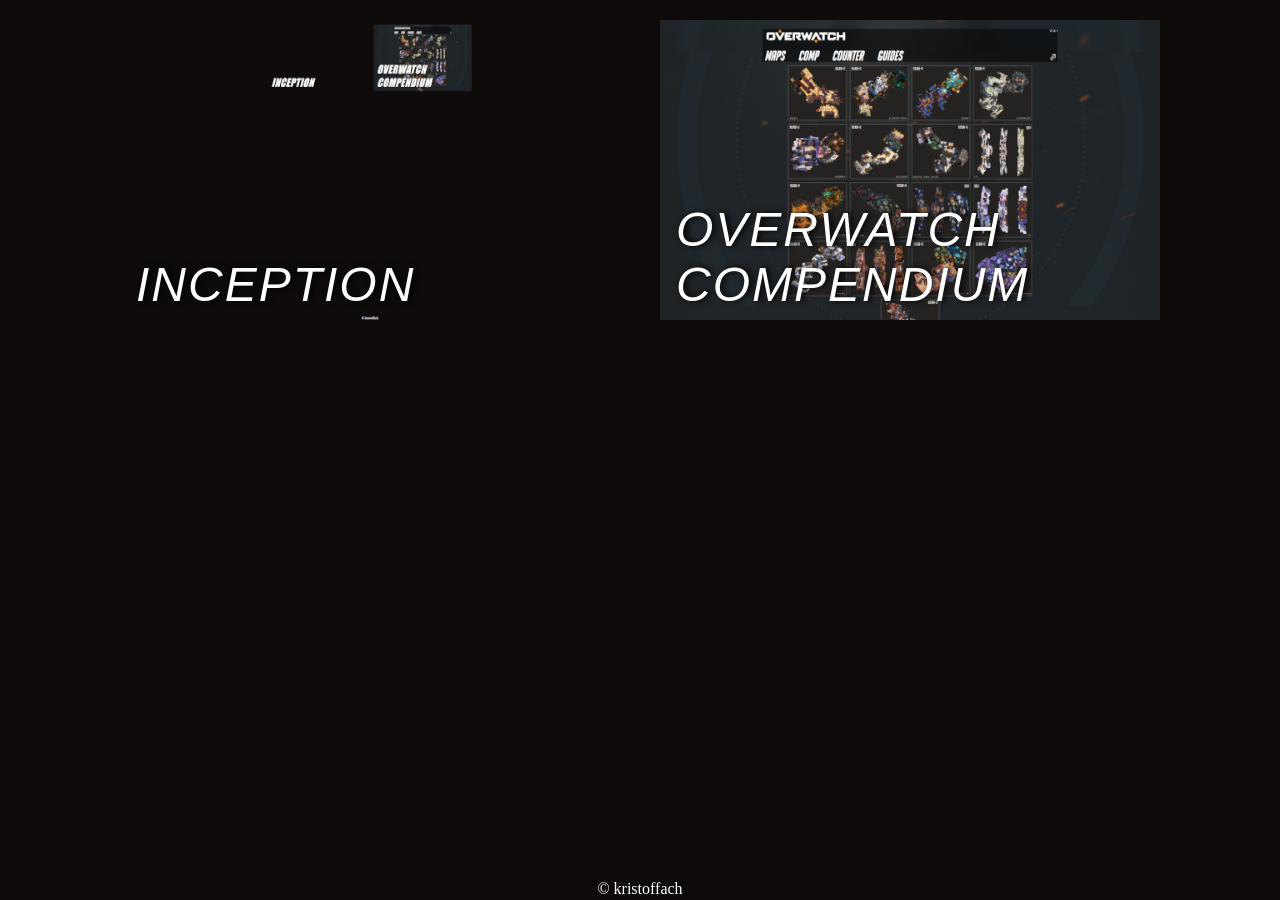
==== index.html @ fc9e15f9 "added owcompendium link to main html and styled it better" ====
<!DOCTYPE html>
<html lang="en">
<head>
    <meta charset="utf-8">
    <meta http-equiv="X-UA-Compatible" content="IE=edge">
    <meta name="viewport" content="width=device-width, initial-scale=1">
    <title>link collection</title>
    <link rel="stylesheet" type="text/css" href="assets/css/styles.css" />
		<script src="https://ajax.googleapis.com/ajax/libs/jquery/3.3.1/jquery.min.js"></script>
</head>
<body>
  <header>
		<div>
			<nav>
				<ul>
					<li>home</li>
					<li>about</li>
					<li>home</li>
				</ul>
			</nav>
		</div>
  </header>
  <div id="content">
		<div>
			<a href="#">
				<img src="assets/img/inception.png">
				<p>Inception</p>
			</a>
		</div>
		<div>
			<a href="owcompendium/">
				<img src="assets/img/owcompendium.png">
				<p>Overwatch compendium</p>
	  	</a>
		</div>
	</div>
  <footer>
    <div class="container text-center">
      <p>&copy; kristoffach</p>
    </div>
  </footer>
</body>
</html>
---- assets/css/styles.css ----
* {
  margin: 0;
  padding: 0;
}

body {
  background-color: #0f0b0b;

}

a {
  color: #fff;
}

p {
  color: #fff;
}

header {
  display: none;
}

footer {
  width: 100%;
  position: absolute;
  height: 20px;
  bottom: 0;
  text-align: center;
}

#content {
  display: flex;
  justify-content: center;
  flex-flow: wrap;
}

#content div {
  position: relative;
  margin: 20px;
  width: 500px;
  height: 300px;
}

#content div a img {
  height: 300px;
  width: 500px;
}

#content div a p {
  position: absolute;
  bottom: 8px;
  left: 16px;
  font-family: Impact, Charcoal, sans-serif;
  letter-spacing: 2px;
  word-spacing: 2px;
  font-weight: 400;
  text-decoration: none;
  font-style: italic;
  text-transform: uppercase;
  font-size: 3em;
  text-shadow: 3px 0px 6px #000;
}
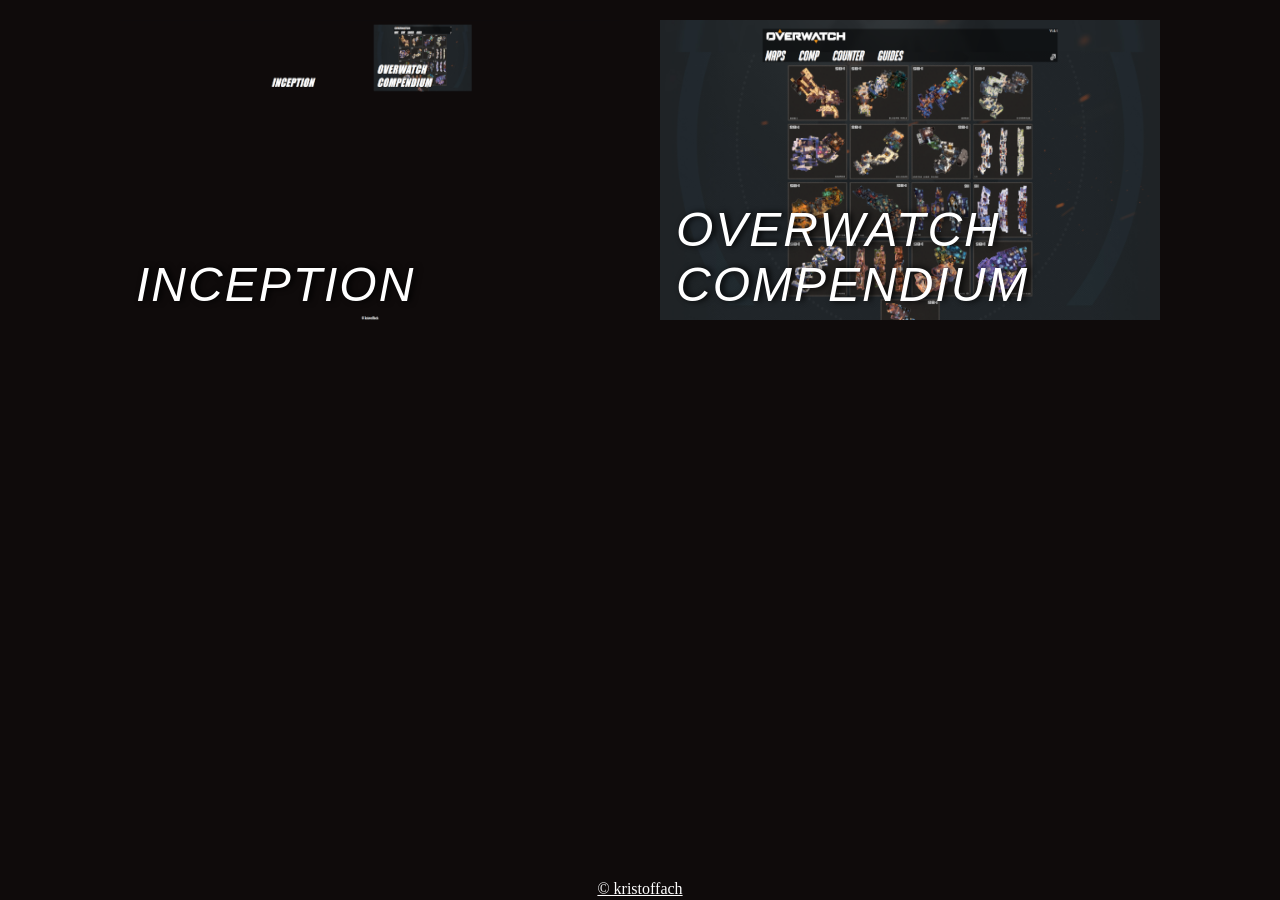
==== commit ad231c36: "fixed cr msg" ====
--- a/index.html
+++ b/index.html
@@ -36,7 +36,7 @@
 	</div>
   <footer>
     <div class="container text-center">
-      <p>&copy; kristoffach</p>
+      <a href="http://github.com/kristoffach/web">&copy; kristoffach</a>
     </div>
   </footer>
 </body>
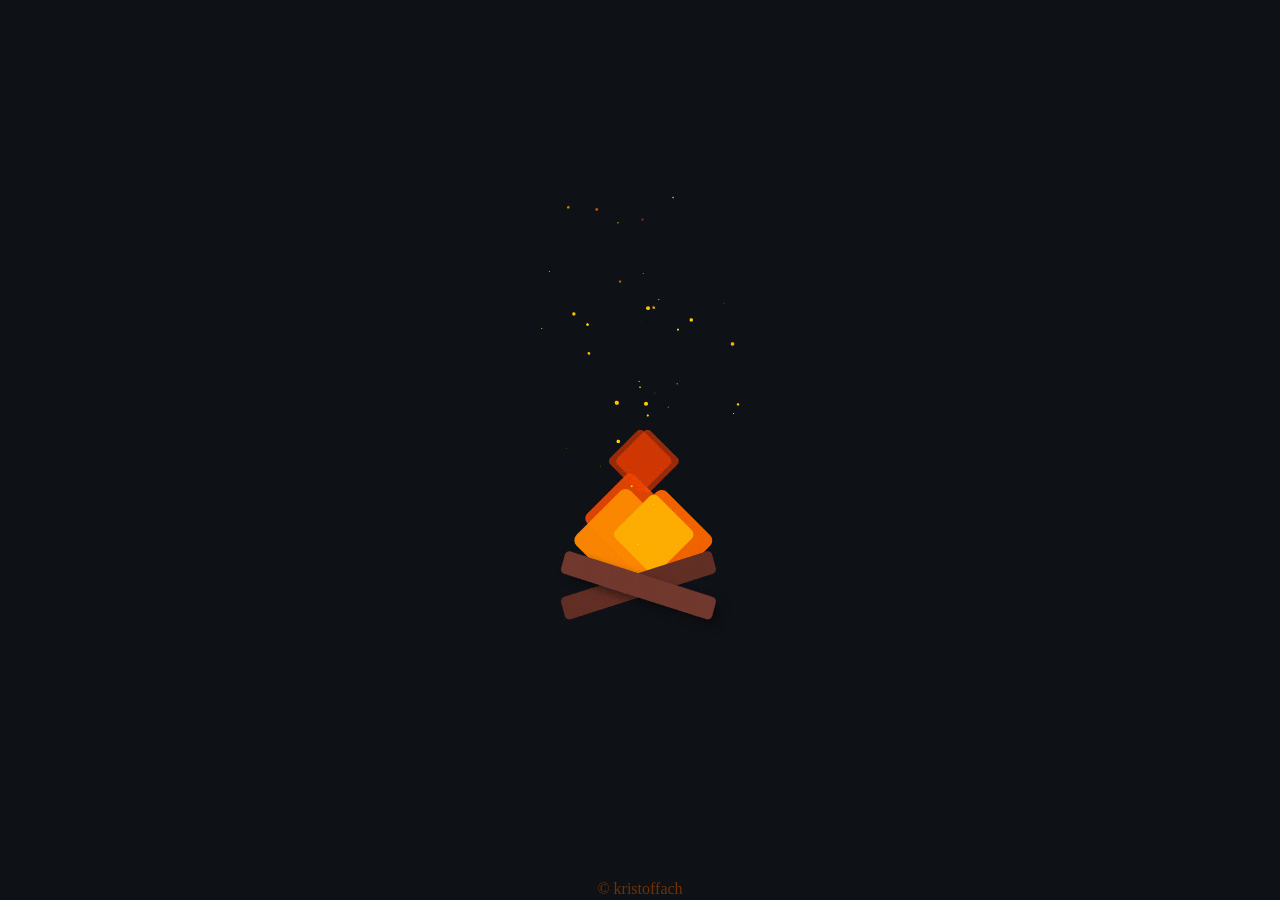
==== commit 70c0f00e: "Branch init" ====
--- a/index.html
+++ b/index.html
@@ -20,11 +20,12 @@
 			</nav>
 		</div>
   </header>
-  <div id="content">
+  <!-- <div id="content">
 		<div>
+    600x800
 			<a href="#">
 				<img src="assets/img/inception.png">
-				<p>Inception</p>
+				<p>Inceptions</p>
 			</a>
 		</div>
 		<div>
@@ -33,7 +34,10 @@
 				<p>Overwatch compendium</p>
 	  	</a>
 		</div>
-	</div>
+	</div> -->
+  <div id="bonfire">
+    <img src="assets/img/bonfire.gif">
+  </div>
   <footer>
     <div class="container text-center">
       <a href="http://github.com/kristoffach/web">&copy; kristoffach</a>
--- a/assets/css/styles.css
+++ b/assets/css/styles.css
@@ -4,7 +4,7 @@
 }
 
 body {
-  background-color: #0f0b0b;
+  background-color: #0e1217;
 
 }
 
@@ -28,6 +28,11 @@
   text-align: center;
 }
 
+footer a {
+  text-decoration: none;
+  color: #713100;
+}
+
 #content {
   display: flex;
   justify-content: center;
@@ -48,8 +53,9 @@
 
 #content div a p {
   position: absolute;
-  bottom: 8px;
-  left: 16px;
+  bottom: 0;
+  margin: 10px;
+  width: 480px;
   font-family: Impact, Charcoal, sans-serif;
   letter-spacing: 2px;
   word-spacing: 2px;
@@ -58,5 +64,16 @@
   font-style: italic;
   text-transform: uppercase;
   font-size: 3em;
-  text-shadow: 3px 0px 6px #000;
+  background-color: rgba(0, 0, 0, 0.5);
 }
+
+#bonfire {
+  position: absolute;
+  top: 50%;
+  left: 50%;
+  -webkit-transform: translate(-50%, -50%);
+	-moz-transform: translate(-50%, -50%);
+	-ms-transform: translate(-50%, -50%);
+	-o-transform: translate(-50%, -50%);
+	transform: translate(-50%, -50%);
+}
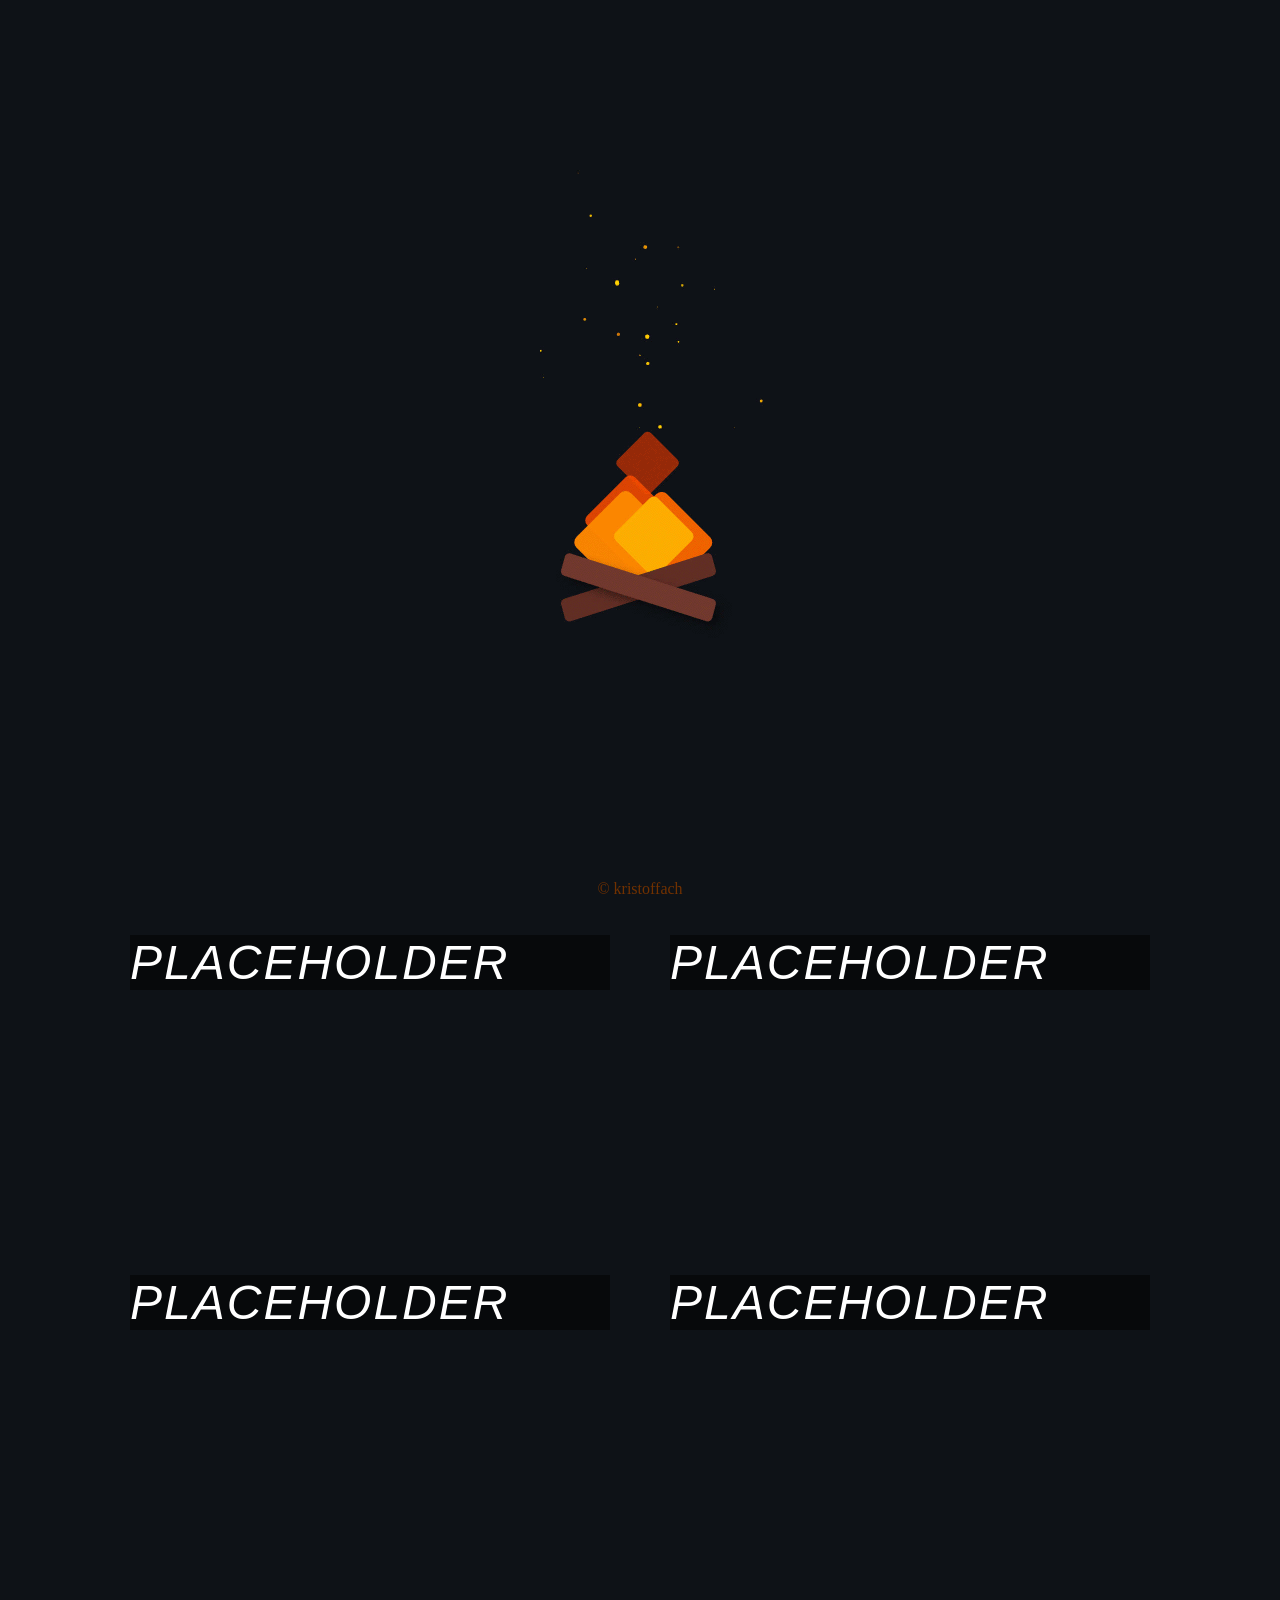
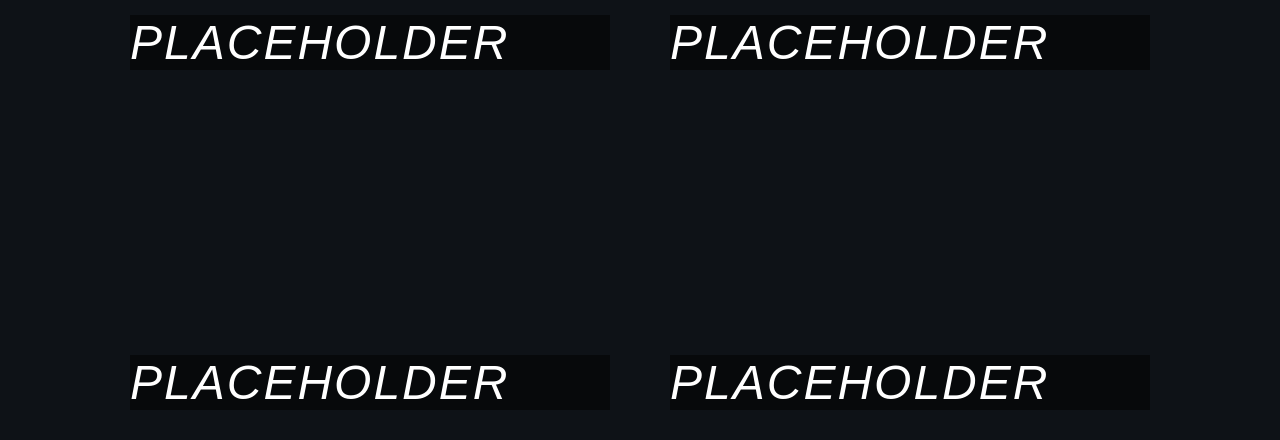
==== commit 557c2177: "Final commit to new splash screen" ====
--- a/index.html
+++ b/index.html
@@ -6,7 +6,8 @@
     <meta name="viewport" content="width=device-width, initial-scale=1">
     <title>link collection</title>
     <link rel="stylesheet" type="text/css" href="assets/css/styles.css" />
-		<script src="https://ajax.googleapis.com/ajax/libs/jquery/3.3.1/jquery.min.js"></script>
+		<script type="text/javascript" src="https://ajax.googleapis.com/ajax/libs/jquery/3.3.1/jquery.min.js"></script>
+    <script type="text/javascript" src="assets/js/main.js"></script>
 </head>
 <body>
   <header>
@@ -20,23 +21,84 @@
 			</nav>
 		</div>
   </header>
-  <!-- <div id="content">
-		<div>
-    600x800
-			<a href="#">
-				<img src="assets/img/inception.png">
-				<p>Inceptions</p>
-			</a>
-		</div>
-		<div>
+  <div id="content">
+    <div>
 			<a href="owcompendium/">
 				<img src="assets/img/owcompendium.png">
 				<p>Overwatch compendium</p>
 	  	</a>
 		</div>
-	</div> -->
+    <div>
+			<a href="owcompendium/">
+				<img src="assets/img/empty.png">
+				<p>Placeholder</p>
+	  	</a>
+		</div>
+    <div>
+      <a href="owcompendium/">
+        <img src="assets/img/empty.png">
+        <p>Placeholder</p>
+      </a>
+    </div>
+    <div>
+      <a href="owcompendium/">
+        <img src="assets/img/empty.png">
+        <p>Placeholder</p>
+      </a>
+    </div>
+    <div>
+      <a href="owcompendium/">
+        <img src="assets/img/empty.png">
+        <p>Placeholder</p>
+      </a>
+    </div>
+    <div>
+      <a href="owcompendium/">
+        <img src="assets/img/empty.png">
+        <p>Placeholder</p>
+      </a>
+    </div>
+    <div>
+			<a href="owcompendium/">
+				<img src="assets/img/empty.png">
+				<p>Placeholder</p>
+	  	</a>
+		</div>
+    <div>
+      <a href="owcompendium/">
+        <img src="assets/img/empty.png">
+        <p>Placeholder</p>
+      </a>
+    </div>
+    <div>
+      <a href="owcompendium/">
+        <img src="assets/img/empty.png">
+        <p>Placeholder</p>
+      </a>
+    </div>
+    <div>
+			<a href="owcompendium/">
+				<img src="assets/img/empty.png">
+				<p>Placeholder</p>
+	  	</a>
+		</div>
+    <div>
+      <a href="owcompendium/">
+        <img src="assets/img/empty.png">
+        <p>Placeholder</p>
+      </a>
+    </div>
+    <div>
+      <a href="owcompendium/">
+        <img src="assets/img/empty.png">
+        <p>Placeholder</p>
+      </a>
+    </div>
+
+	</div>
+  <!-- Splash page -->
   <div id="bonfire">
-    <img src="assets/img/bonfire.gif">
+    <img src="assets/img/bonfire.gif" alt="Click to continue">
   </div>
   <footer>
     <div class="container text-center">
--- a/assets/css/styles.css
+++ b/assets/css/styles.css
@@ -5,7 +5,8 @@
 
 body {
   background-color: #0e1217;
-
+  width: 100%;
+  height: 100vh;
 }
 
 a {
@@ -68,12 +69,20 @@
 }
 
 #bonfire {
+  background-color: #0e1217;
   position: absolute;
-  top: 50%;
-  left: 50%;
-  -webkit-transform: translate(-50%, -50%);
-	-moz-transform: translate(-50%, -50%);
-	-ms-transform: translate(-50%, -50%);
-	-o-transform: translate(-50%, -50%);
-	transform: translate(-50%, -50%);
+  top: 0;
+  left: 0;
+  width: 100%;
+  height: 100vh;
+
 }
+
+#bonfire img {
+  position: absolute;
+  margin: auto;
+  top: 0;
+  left: 0;
+  right: 0;
+  bottom: 0;
+}
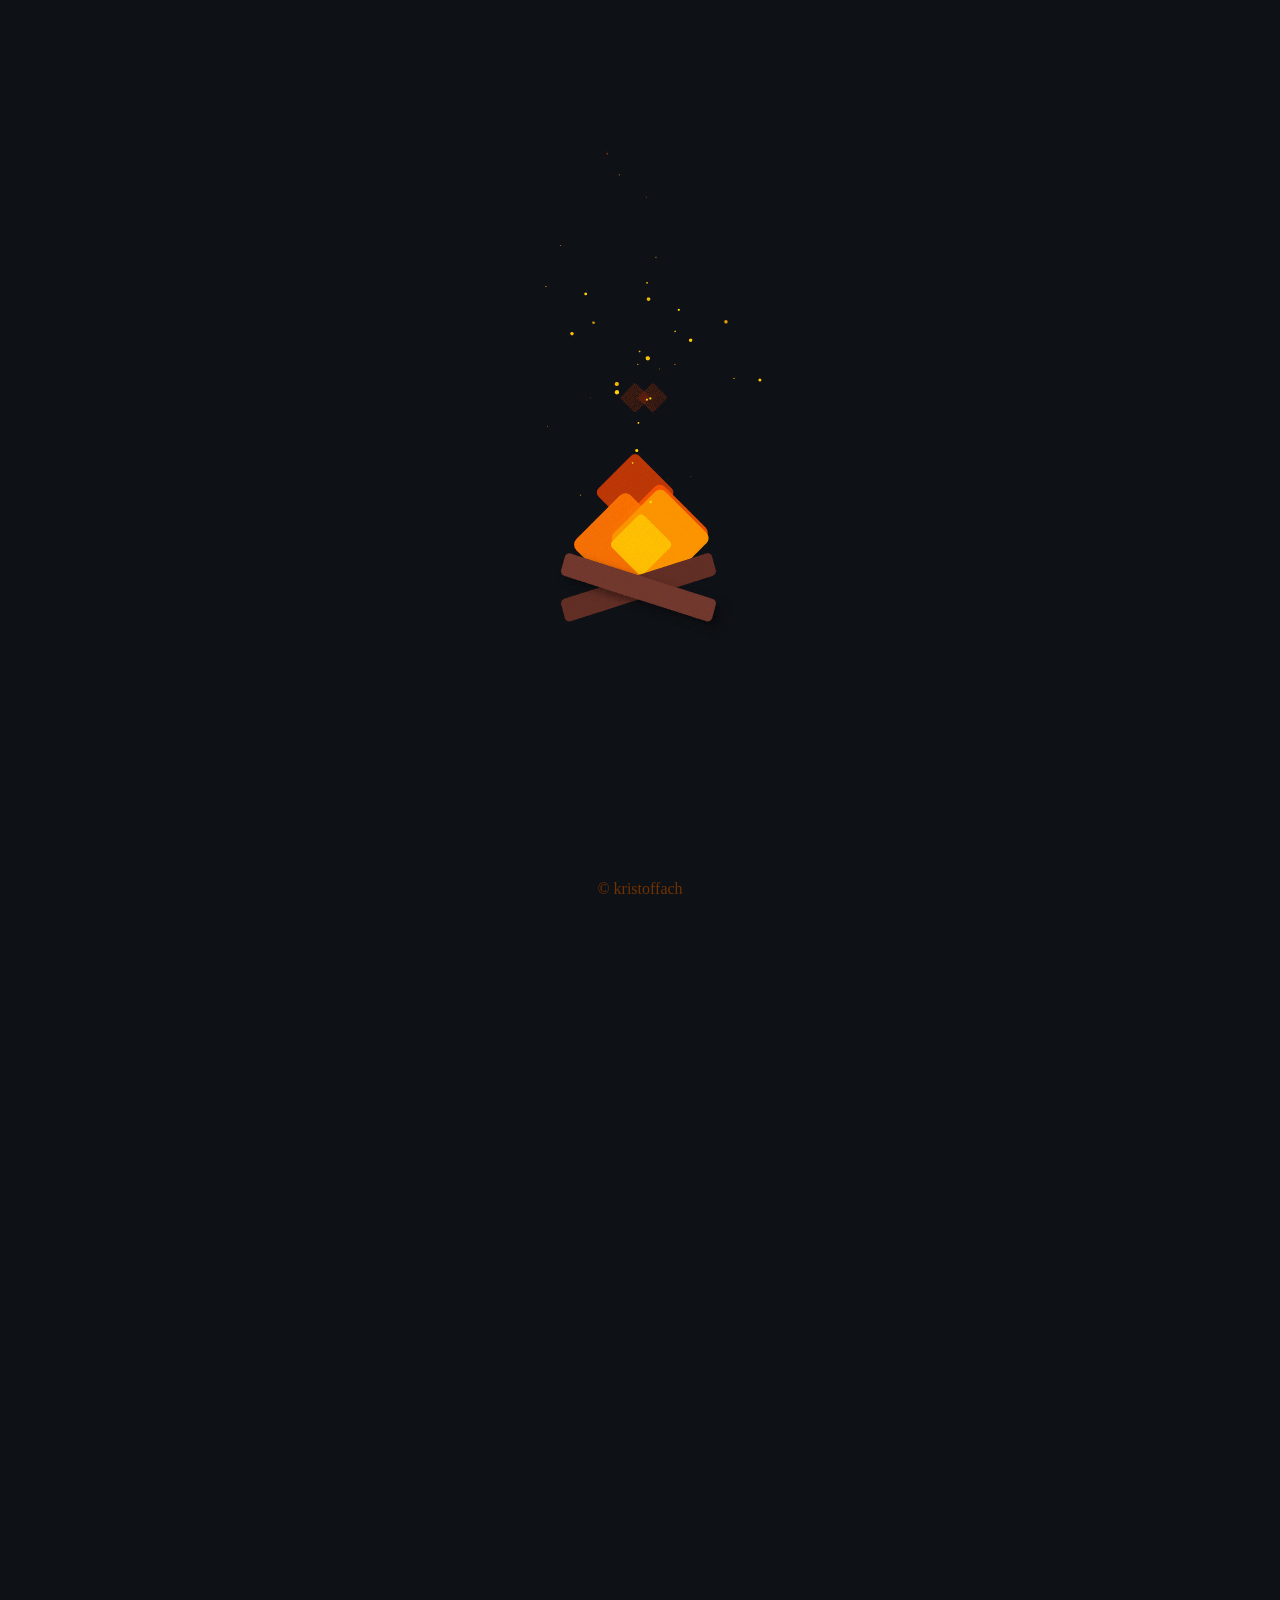
==== commit c3649507: "Fixed url duplication" ====
--- a/index.html
+++ b/index.html
@@ -29,72 +29,53 @@
 	  	</a>
 		</div>
     <div>
-			<a href="owcompendium/">
+			<a href="#">
 				<img src="assets/img/empty.png">
-				<p>Placeholder</p>
+				<p></p>
 	  	</a>
 		</div>
     <div>
-      <a href="owcompendium/">
-        <img src="assets/img/empty.png">
-        <p>Placeholder</p>
-      </a>
-    </div>
-    <div>
-      <a href="owcompendium/">
-        <img src="assets/img/empty.png">
-        <p>Placeholder</p>
-      </a>
-    </div>
-    <div>
-      <a href="owcompendium/">
-        <img src="assets/img/empty.png">
-        <p>Placeholder</p>
-      </a>
-    </div>
-    <div>
-      <a href="owcompendium/">
-        <img src="assets/img/empty.png">
-        <p>Placeholder</p>
-      </a>
-    </div>
-    <div>
-			<a href="owcompendium/">
+			<a href="#">
 				<img src="assets/img/empty.png">
-				<p>Placeholder</p>
+				<p></p>
 	  	</a>
 		</div>
     <div>
-      <a href="owcompendium/">
-        <img src="assets/img/empty.png">
-        <p>Placeholder</p>
-      </a>
-    </div>
-    <div>
-      <a href="owcompendium/">
-        <img src="assets/img/empty.png">
-        <p>Placeholder</p>
-      </a>
-    </div>
-    <div>
-			<a href="owcompendium/">
+			<a href="#">
 				<img src="assets/img/empty.png">
-				<p>Placeholder</p>
+				<p></p>
 	  	</a>
 		</div>
     <div>
-      <a href="owcompendium/">
-        <img src="assets/img/empty.png">
-        <p>Placeholder</p>
-      </a>
-    </div>
+			<a href="#">
+				<img src="assets/img/empty.png">
+				<p></p>
+	  	</a>
+		</div>
     <div>
-      <a href="owcompendium/">
-        <img src="assets/img/empty.png">
-        <p>Placeholder</p>
-      </a>
-    </div>
-
+			<a href="#">
+				<img src="assets/img/empty.png">
+				<p></p>
+	  	</a>
+		</div>
+    <div>
+			<a href="#">
+				<img src="assets/img/empty.png">
+				<p></p>
+	  	</a>
+		</div>
+    <div>
+			<a href="#">
+				<img src="assets/img/empty.png">
+				<p></p>
+	  	</a>
+		</div>
+    <div>
+			<a href="#">
+				<img src="assets/img/empty.png">
+				<p></p>
+	  	</a>
+		</div>
 	</div>
   <!-- Splash page -->
   <div id="bonfire">
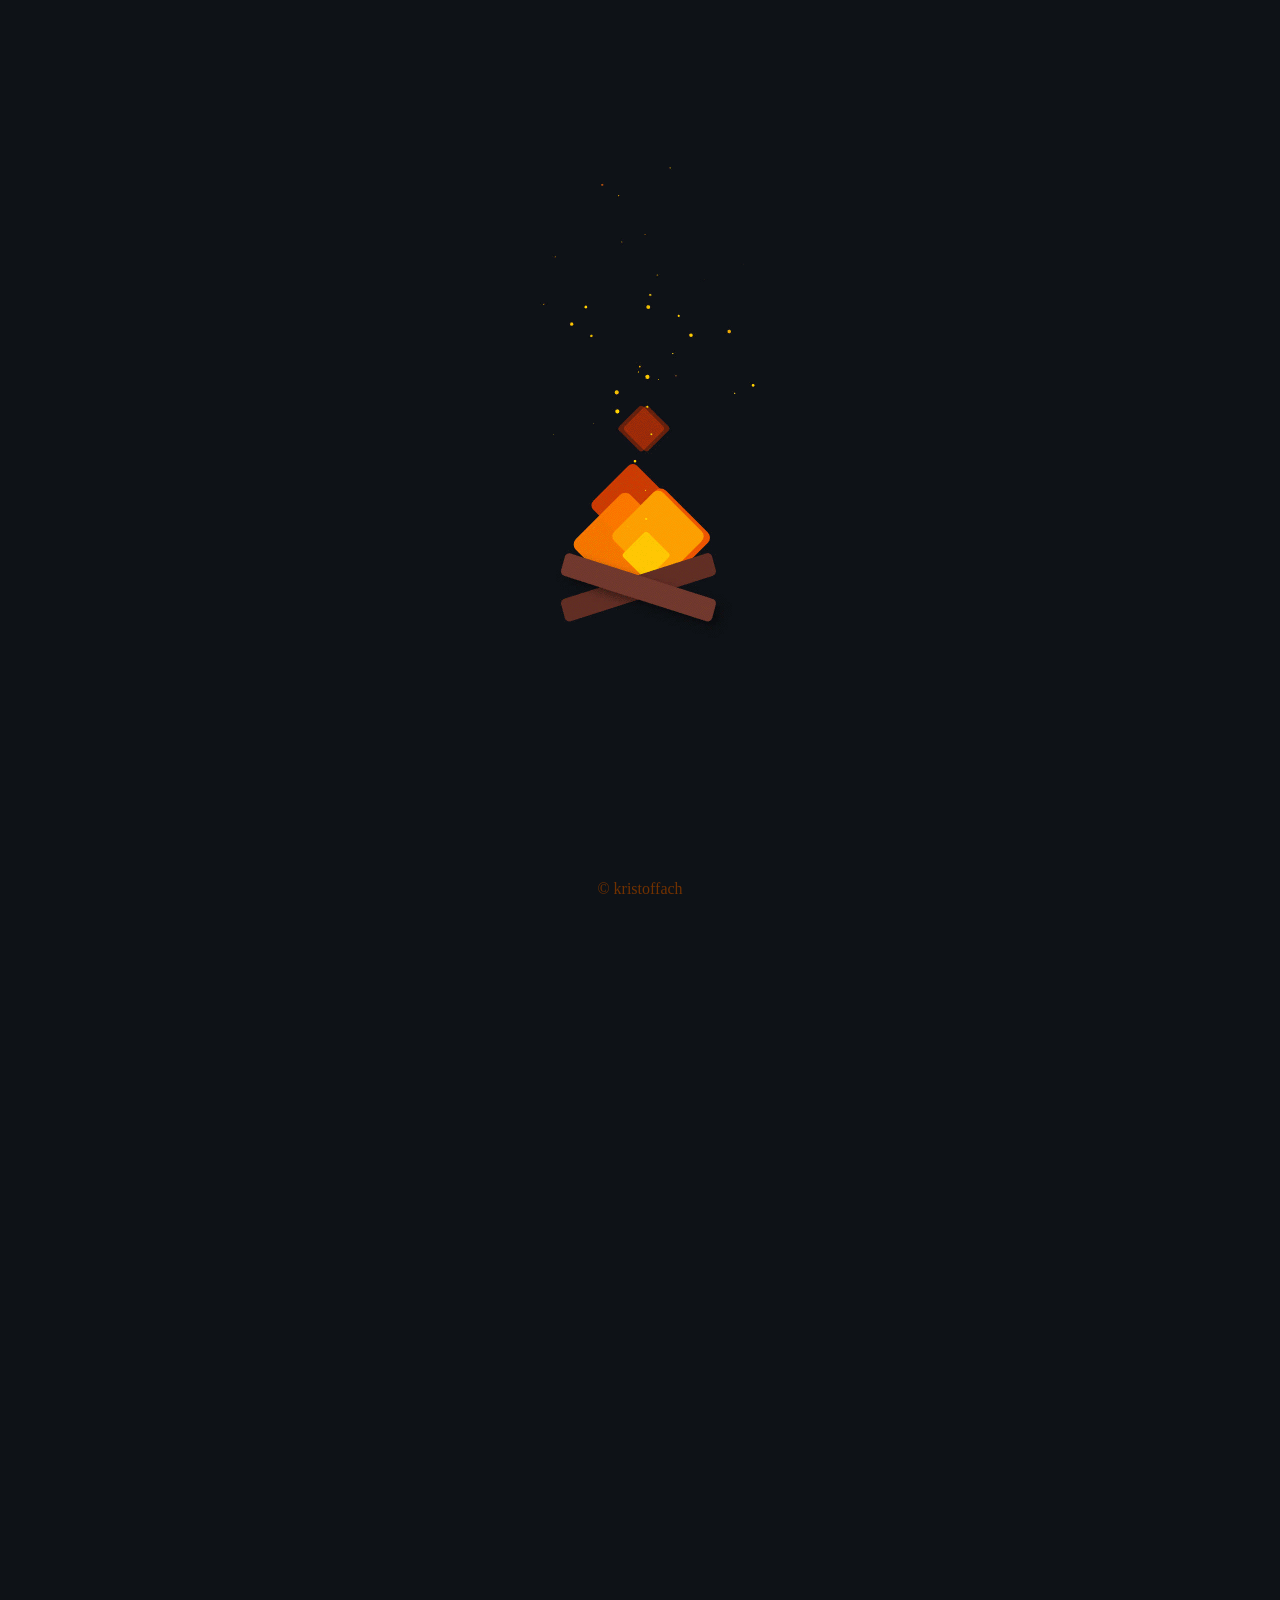
==== commit 4bf1ba64: "Changed file structure, updated index" ====
--- a/index.html
+++ b/index.html
@@ -23,7 +23,7 @@
   </header>
   <div id="content">
     <div>
-			<a href="owcompendium/">
+			<a href="projects/owcompendium/">
 				<img src="assets/img/owcompendium.png">
 				<p>Overwatch compendium</p>
 	  	</a>
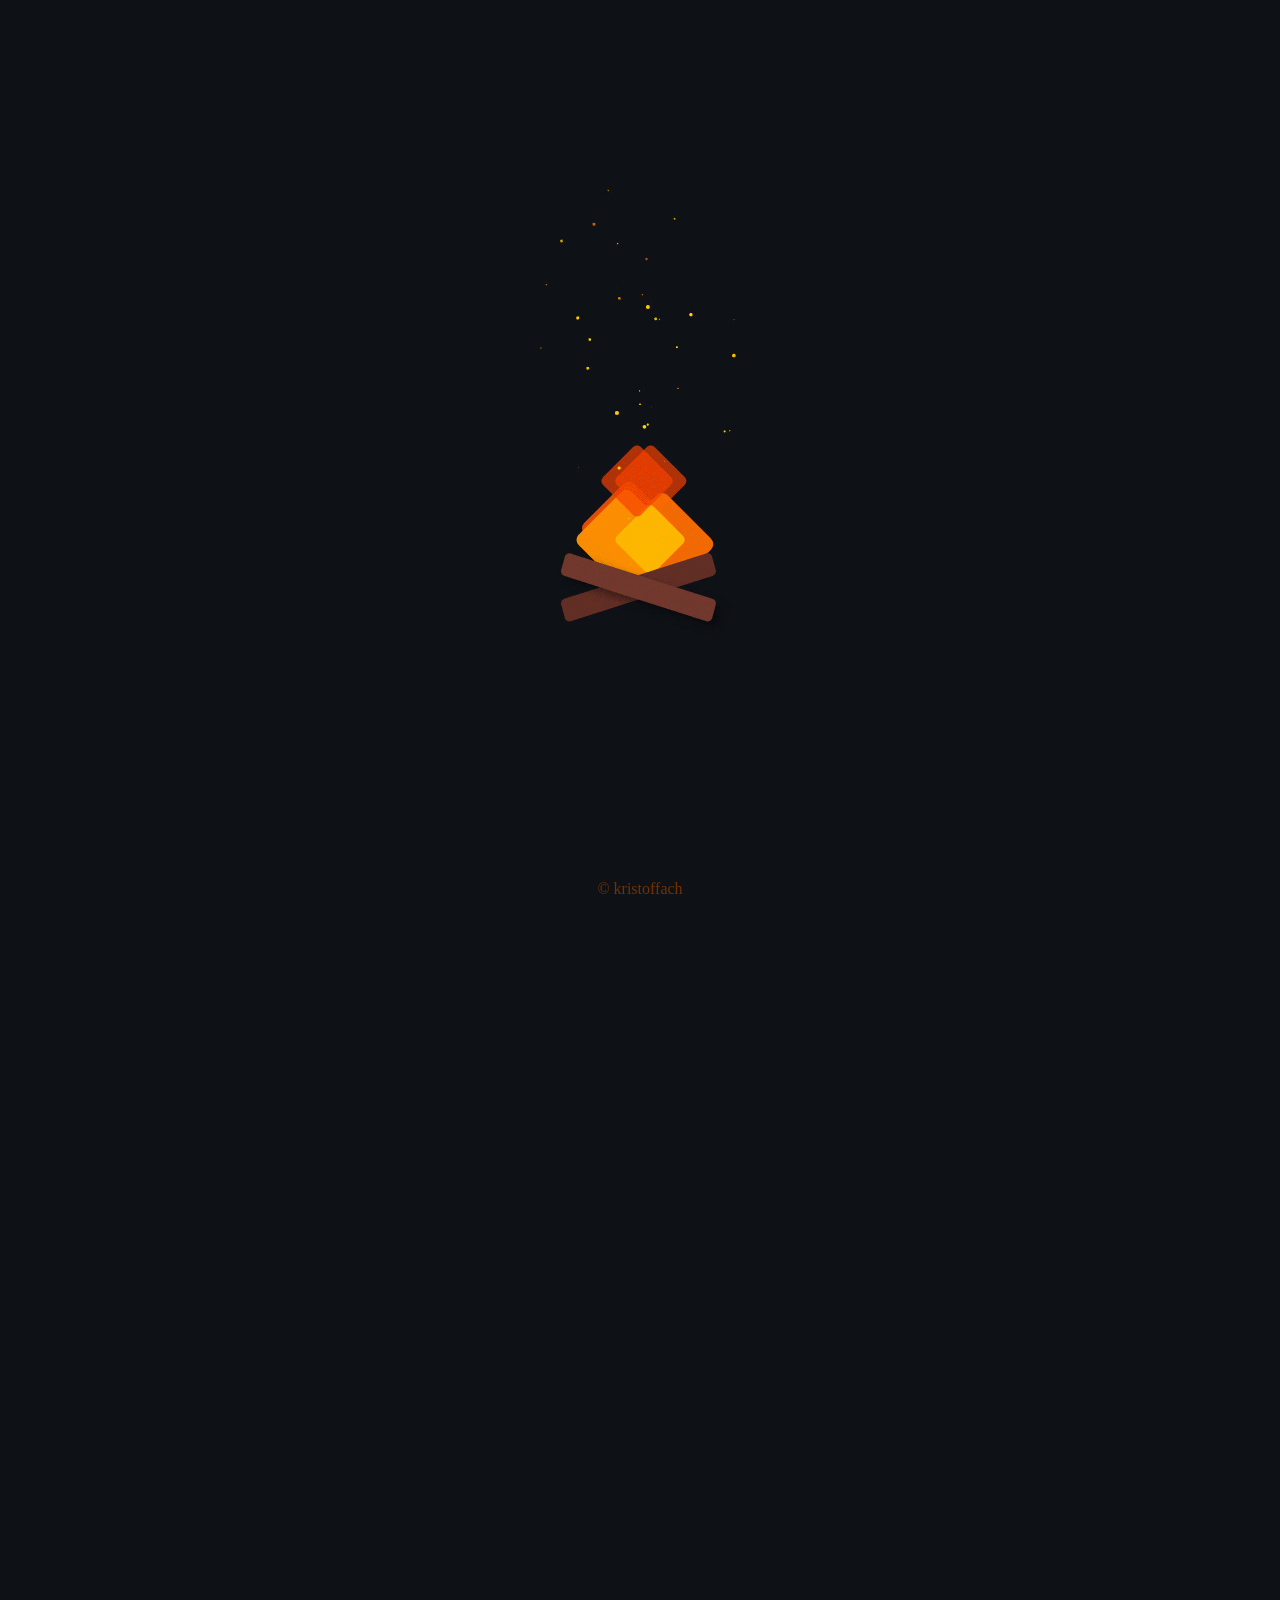
==== commit f0d4282a: "Foundations for new project, testing out parallaxing in Chromium/IE" ====
--- a/index.html
+++ b/index.html
@@ -29,9 +29,9 @@
 	  	</a>
 		</div>
     <div>
-			<a href="#">
+			<a href="projects/parallax">
 				<img src="assets/img/empty.png">
-				<p></p>
+				<p>Parallaxing</p>
 	  	</a>
 		</div>
     <div>
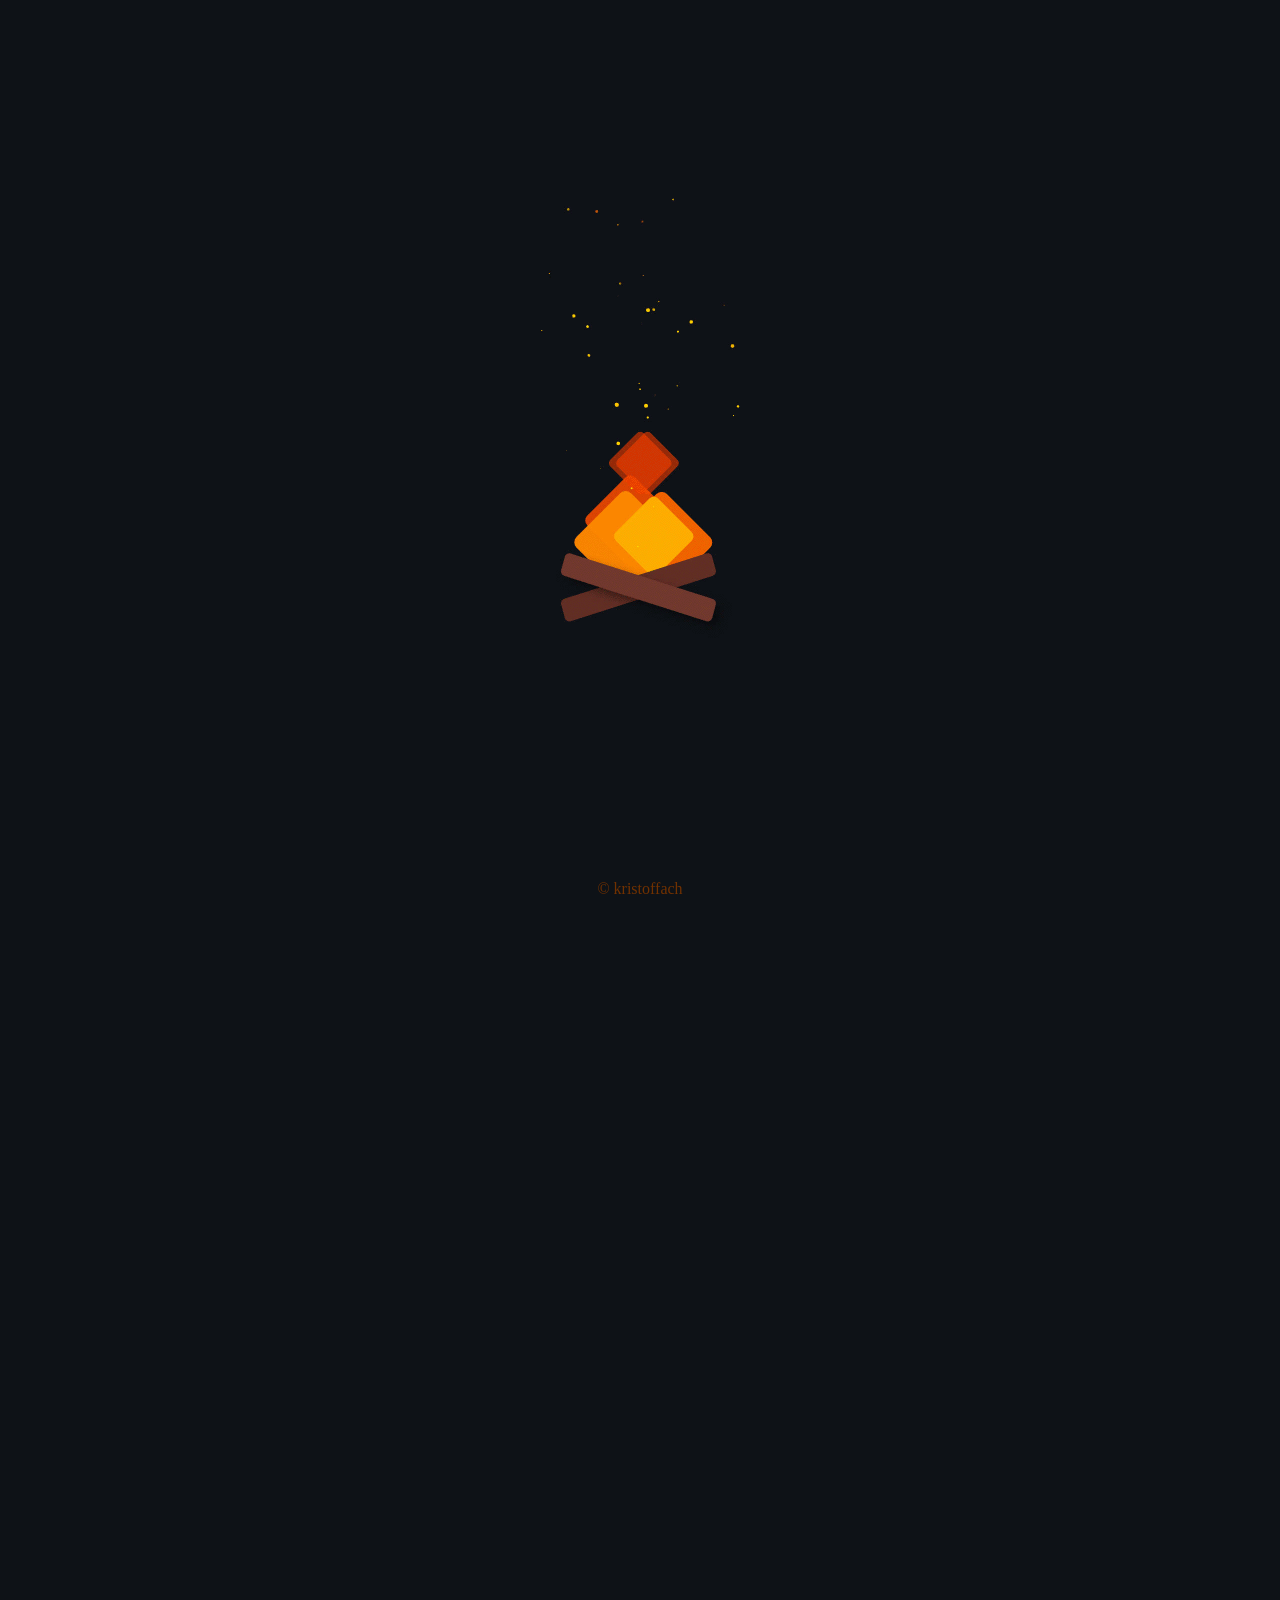
==== commit 3baa153b: "Main ref index updated along with image touchup" ====
--- a/index.html
+++ b/index.html
@@ -30,8 +30,8 @@
 		</div>
     <div>
 			<a href="projects/parallax">
-				<img src="assets/img/empty.png">
-				<p>Parallaxing</p>
+				<img src="assets/img/parallax.png">
+				<p>Parallax and blockquote</p>
 	  	</a>
 		</div>
     <div>
